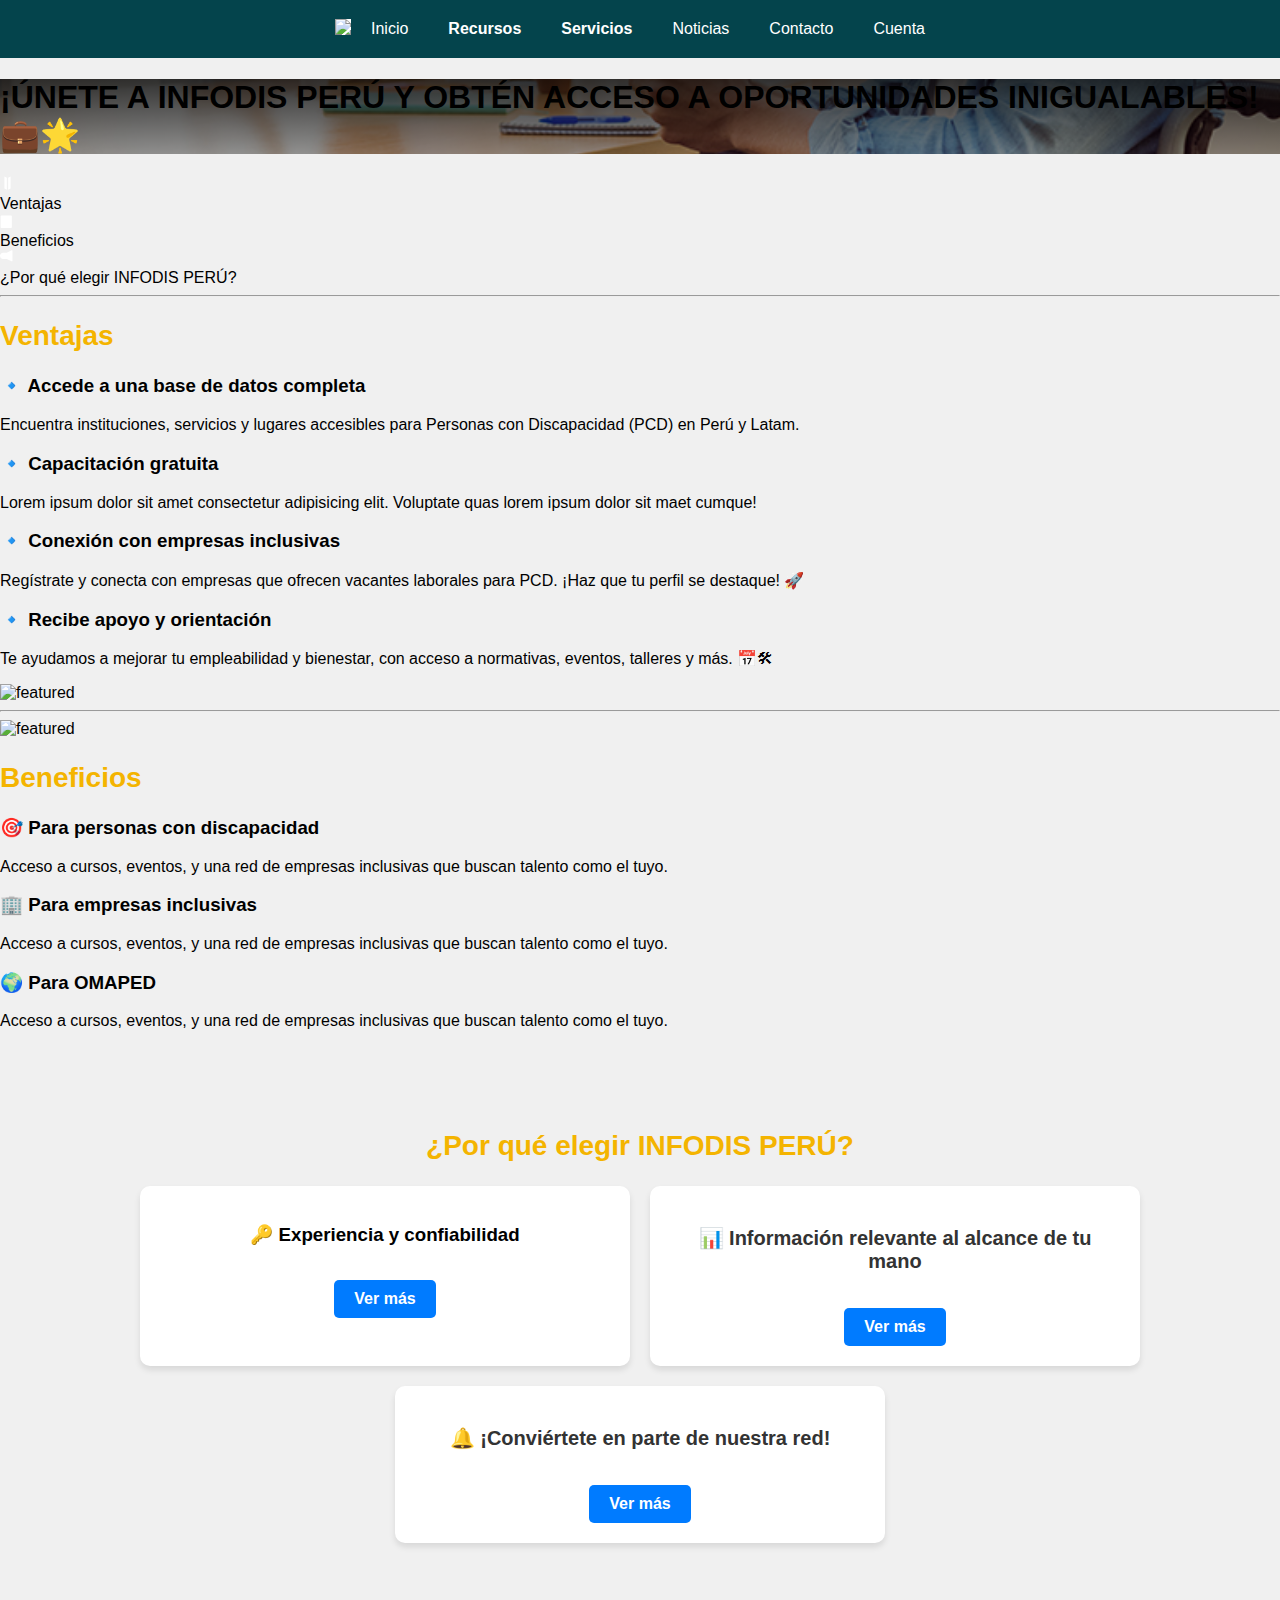
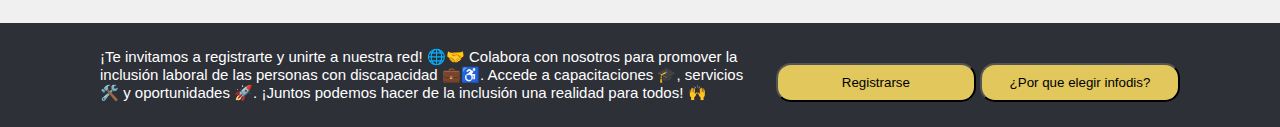
==== assets/convencer.html @ e920bf1b "agregando OMAPED e info de register" ====
<!DOCTYPE html>
<html lang="en">
<head>
  <meta charset="UTF-8">
  <meta name="viewport" content="width=device-width, initial-scale=1.0">
  <title>INFODIS</title>
  <link rel="stylesheet" href="../assets/css/infodis.css">
  <link rel="stylesheet" href="https://cdn.jsdelivr.net/npm/bootstrap@4.6.2/dist/css/bootstrap.min.css" integrity="sha384-xOolHFLEh07PJGoPkLv1IbcEPTNtaed2xpHsD9ESMhqIYd0nLMwNLD69Npy4HI+N" crossorigin="anonymous">
</head>
<body>
  <header class="navegador">
    <div class="nav-bar">
        <nav>
            <ul>
              <a href="../index.html"><img src="https://infodisperu.com/images/logo.png?dbb595780e34a8126e96a0bd58fa941d" class="logo-infodis"></a>
              <li>Inicio</li>
              <li>
                <a href="#">Recursos</a>
                <ul> 
                  <li><a href="#">Instituciones</a></li>
                  <li><a href="#">Blog</a></li>
                  <li><a href="#">Agenda</a></li>
                </ul>
              </li>
              <li>
                <a href="#">Servicios</a>
                <ul> 
                  <li><a href="#">Espacios adaptados</a></li>
                  <li><a href="#">Capacitaciones</a></li>
                  <li><a href="#">Denuncias y quejas</a></li>
                </ul>
              </li>
              <li>Noticias</li>
              <li>Contacto</li>
              <li>Cuenta</li>
            </ul>
        </nav>
      </div> 
  </header>
  <main>
    <section class="py-7 bg-white position-relative">
      <div class="page-header min-vh-50 m-3 border-radius-xl"  style="background-image: linear-gradient( rgb(0, 0, 0, 0.8), rgba(0, 0, 0, 0.418)), url('../assets/recursos/images.jpg'); background-repeat: no-repeat; background-size: cover; background-position: center;">
        <span class="mask bg-gradient-dark opacity-4"></span>
        <div class="container">
          <div class="row justify-content-center">
            <div class="col-lg-6 text-center mx-auto">
              <h1 class="text-white mt-4 mb-1">¡ÚNETE A INFODIS PERÚ Y OBTÉN ACCESO A OPORTUNIDADES INIGUALABLES! 💼🌟</h1>
            </div>
          </div>
        </div>
      </div>
      <div class="container">
        <div class="row mt-n7 blur border-radius-lg shadow-blur d-flex justify-content-center">
          <div class="col-lg-3 col-md-6 col-6 text-center">
            <div class="mt-5 mx-3">
              <div class="icon icon-shape bg-gradient-primary shadow text-center rounded-circle">
                <svg class="mt-3" width="15px" height="15px" viewBox="0 0 45 44" xmlns="http://www.w3.org/2000/svg">
                  <title>map-big</title>
                  <g fill="#FFFFFF" fill-rule="nonzero">
                    <polygon points="31.875 0.71625 24.375 4.46625 24.375 40.53375 31.875 36.78375"></polygon>
                    <polygon points="20.625 4.46625 13.125 0.71625 13.125 36.78375 20.625 40.53375"></polygon>
                  </g>
                </svg>
              </div>
              <a class="mt-3 mb-1">Ventajas</a>
            </div>
          </div>
      
          <div class="col-lg-3 col-md-6 col-6 text-center">
            <div class="mt-5 mx-3">
              <div class="icon icon-shape bg-gradient-primary shadow text-center rounded-circle">
                <svg class="mt-3" width="15px" height="15px" viewBox="0 0 40 44" xmlns="http://www.w3.org/2000/svg">
                  <title>document</title>
                  <g fill="#FFFFFF" fill-rule="nonzero">
                    <path d="M30.909,7.273H1.818C0.815,7.273,0,8.087,0,9.091v32.727c0,1.004,0.815,1.818,1.818,1.818H30.909c1.004,0,1.818-0.815,1.818-1.818V9.091C32.727,8.087,31.912,7.273,30.909,7.273z"></path>
                  </g>
                </svg>
              </div>
              <a class="mt-3 mb-1">Beneficios</a>
            </div>
          </div>
      
          <div class="col-lg-3 col-md-6 col-6 text-center">
            <div class="mt-5 mx-3">
              <div class="icon icon-shape bg-gradient-primary shadow text-center rounded-circle">
                <svg class="mt-3" width="15px" height="15px" viewBox="0 0 44 43" xmlns="http://www.w3.org/2000/svg">
                  <title>megaphone</title>
                  <g fill="#FFFFFF" fill-rule="nonzero">
                    <path d="M35.796,0.273c-0.54-0.334-1.214-0.364-1.782-0.081L19.734,7.333H9.167C4.104,7.333,0,11.437,0,16.5s4.104,9.167,9.167,9.167h10.567l14.279,7.15c0.57,0.284,1.247,0.252,1.788-0.085c0.541-0.334,0.869-0.927,0.865-1.565V1.833C36.667,1.197,36.337,0.607,35.796,0.273z"></path>
                  </g>
                </svg>
              </div>
              <a class="mt-3 mb-1">¿Por qué elegir INFODIS PERÚ?</a>     
          </div>
        </div>
      </div>
    </section>

    <section class="py-8">
      <div class="container">
          <!-- divider -->
          <hr class="my-8">
          <div class="row align-items-center py-lg-8">
              <!-- col -->
              <div class="col-lg-6 col-md-12 col-12 mb-5">
                  <!-- content -->
                  <div class="pe-lg-6 ps-lg-6">
                      <h2 class="display-4 mt-4 mb-3 fw-bold">Ventajas</h2>
                      <div class="mt-6">
                          <!-- icon with para -->
                          <div class="d-flex mb-4">
                              <div class="ms-3">
                                  <!-- content -->
                                  <h3 class="mb-2">🔹 Accede a una base de datos completa</h3>
                                  <p class="mb-0 fs-4">Encuentra instituciones, servicios y lugares accesibles para Personas con Discapacidad (PCD) en Perú y Latam.</p>
                              </div>
                          </div>
                          <!-- icon with para -->
                          <div class="d-flex mb-4">
                              
                              <!-- content -->
                              <div class="ms-3">
                                  <h3 class="mb-2">🔹 Capacitación gratuita</h3>
                                  <p class="mb-0 fs-4">Lorem ipsum dolor sit amet consectetur adipisicing elit. Voluptate quas lorem ipsum dolor sit maet cumque!</p>
                              </div>
                          </div>
                          <!-- icon with para -->
                          <div class="d-flex mb-4">
                              <!-- content -->
                              <div class="ms-3">
                                  <h3 class="mb-2">
                                    🔹 Conexión con empresas inclusivas</h3>
                                  <p class="mb-0 fs-4">Regístrate y conecta con empresas que ofrecen vacantes laborales para PCD. ¡Haz que tu perfil se destaque! 🚀</p>
                              </div>
                          </div>
                          <!-- icon with para -->
                          <div class="d-flex mb-4">
                            <!-- content -->
                            <div class="ms-3">
                                <h3 class="mb-2 ">🔹 Recibe apoyo y orientación</h3>
                                <p class="mb-0 fs-4">Te ayudamos a mejorar tu empleabilidad y bienestar, con acceso a normativas, eventos, talleres y más. 📅🛠</p>
                            </div>
                        </div>
                      </div>
                  </div>
              </div>
              <div class="col-lg-6 col-md-12 col-12">
                  <!-- image -->
                  <div class="mt-4 mt-lg-0 bg-gray-200 rounded-4">
                      <img src="https://encrypted-tbn0.gstatic.com/images?q=tbn:ANd9GcSq2LU5RamoDywlYCUd-XDrp0BaIg3-BVqPdRPAAArcVFNw7M6sR0nCkzwMntgQwo4rh0A&usqp=CAU" alt="featured" class="img-fluid w-100">
                  </div>
              </div>
          </div>
      </div>
    </section>
    <hr class="my-8">
    <section class="py-8">
      <div class="container">
          <div class="row align-items-center pb-lg-8">
              <div class="col-lg-6 col-md-12 col-12">
                  <!-- image -->
                  <div class="mb-4 mb-lg-0 bg-gray-200 rounded-4">
                      <img src="https://encrypted-tbn0.gstatic.com/images?q=tbn:ANd9GcTqk0cWrJIBxWoe0qzR9NXG0VuO2q5xh0ol_A&s" alt="featured" class="img-fluid w-100">
                  </div>
              </div>
              
              <div class="col-lg-6 col-md-12 col-12 mt-4 mt-lg-0">
                  <!-- content -->
                  <div class="ps-lg-7">
                      <h2 class="display-4 mt-4 mb-3 fw-bold">Beneficios</h2>
                      <div class="mt-5 row">
                          <!-- list -->
                          <div class="col">
                            <div class="ms-3 mb-5">
                              <!-- content -->
                              <h3 class="mb-2">🎯 Para personas con discapacidad</h3>
                              <p class="mb-0 fs-4">Acceso a cursos, eventos, y una red de empresas inclusivas que buscan talento como el tuyo.</p>
                            </div>

                            <div class="ms-3 mb-5">
                              <!-- content -->
                              <h3 class="mb-2">🏢 Para empresas inclusivas</h3>
                              <p class="mb-0 fs-4">Acceso a cursos, eventos, y una red de empresas inclusivas que buscan talento como el tuyo.</p>
                            </div>

                            <div class="ms-3 mb-5">
                              <!-- content -->
                              <h3 class="mb-2">🌍 Para OMAPED</h3>
                              <p class="mb-0 fs-4">Acceso a cursos, eventos, y una red de empresas inclusivas que buscan talento como el tuyo.</p>
                            </div>
                          </div>

                      </div>
                  </div>
              </div>
          </div>
    </section>

    <div class="container-clh">
      <h2>¿Por qué elegir INFODIS PERÚ?</h2>
      <div class="grid">
          <div class="card-1">
              <h3>🔑 Experiencia y confiabilidad</h3>
              <a href="#" class="btn">Ver más</a>
          </div>
          <div class="card">
              <h3>📊 Información relevante al alcance de tu mano</h3>
              <a href="#" class="btn">Ver más</a>
          </div>
          <div class="card">
              <h3>🔔 ¡Conviértete en parte de nuestra red!</h3>
              <a href="#" class="btn">Ver más</a>
          </div>
      </div>
    </div> 
  </main>
  
  <footer>
    <div class="invt-f">    
      <p class="txt-f">¡Te invitamos a registrarte y unirte a nuestra red! 🌐🤝 Colabora con nosotros para promover la inclusión laboral de las personas con discapacidad 💼♿️. Accede a capacitaciones 🎓, servicios 🛠️ y oportunidades 🚀. ¡Juntos podemos hacer de la inclusión una realidad para todos! 🙌</p>
      <div class="btn-footer">
        <a href=""><button class="btn-f">Registrarse</button></a>
        <a href="assets/convencer.html"><button class="btn-f">¿Por que elegir infodis?</button></a>
      </div>
  </div>
  </footer>

  <script src="https://cdn.jsdelivr.net/npm/jquery@3.5.1/dist/jquery.slim.min.js" integrity="sha384-DfXdz2htPH0lsSSs5nCTpuj/zy4C+OGpamoFVy38MVBnE+IbbVYUew+OrCXaRkfj" crossorigin="anonymous"></script>
  <script src="https://cdn.jsdelivr.net/npm/bootstrap@4.6.2/dist/js/bootstrap.bundle.min.js" integrity="sha384-Fy6S3B9q64WdZWQUiU+q4/2Lc9npb8tCaSX9FK7E8HnRr0Jz8D6OP9dO5Vg3Q9ct" crossorigin="anonymous"></script>
  <script src="../assets/js/omaped.js"></script>
</body>
</html>
---- assets/css/infodis.css ----
body {
    font-family: Arial, sans-serif;
    margin: 0;
    padding: 0;
    background-color: #f0f0f0;
  }
  
  /*navbar */
  header.navegador {
    background-color: #04444c;
    padding: 10px 0;
    position: sticky;
    top: 0;
    z-index: 100;
  }
  
  .logo-infodis{
    background-color: white;
    position: relative;
    height: 60px;
    width: auto;
  }
  
  .nav-bar nav ul {
    display: flex;
    justify-content: space-around;
    align-items: center;
    list-style-type: none;
    margin: 0;
    padding: 0;
  }
  
  .nav-bar nav ul li {
    position: relative;
    padding: 10px 20px;
    color: #fff;
  }
  
  .nav-bar nav ul li a {
    color: #fff;
    text-decoration: none;
    font-size: 16px;
  }
  
  .nav-bar nav ul li:hover {
    background-color: #03656a;
  }
  
  .nav-bar nav ul li > a {
    font-weight: bold;
  }
  
  /* Submenú */
  .nav-bar nav ul li ul {
    display: none;
    position: absolute;
    background-color: #03656a;
    list-style-type: none;
    padding: 0;
    margin-top: 5px;
    min-width: 150px;
  }
  
  .nav-bar nav ul li:hover > ul {
    display: block;
  }
  
  .nav-bar nav ul li ul li {
    padding: 10px;
  }
  
  .nav-bar nav ul li ul li a {
    color: #fff;
  }
  
  .nav-bar nav ul li ul li a:hover {
    background-color: #02504b;
  }
  
  /* Estilos del contenedor */
  .nav-bar {
    display: flex;
    justify-content: center;
    align-items: center;
  }
  
  nav ul {
    display: flex;
  }

/*contenido*/
/*¿como lo haremos?*/
h2 {
    color: #f4b400;
    font-size: 28px;
    font-weight: bold;
  }
  .container-clh {
    max-width: 1000px;
    margin: auto;
    margin-top: 100px;
    text-align: center;
  }
  .grid {
    display: flex;
    justify-content: center;
    gap: 20px;
    flex-wrap: wrap;
    margin-top: 20px;
  }
  .card {
    background-color: white;
    padding: 20px;
    border-radius: 10px;
    box-shadow: 0 4px 6px rgba(0, 0, 0, 0.1);
    width: 45%;
    min-width: 300px;
    text-align: center;
  }

  .card-1{
    padding: 10px 5px;
    background-image: url(https://blogs.evaluar.com/hubfs/confiabilidad%20en%20las%20contrataciones.jpeg);
    background-repeat: no-repeat;
    height:auto;
    width: 500px;
    background-color: white;
    padding: 20px;
    border-radius: 10px;
    box-shadow: 0 4px 6px rgba(0, 0, 0, 0.1);
    width: 45%;
    min-width: 300px;
    text-align: center;
  }
  .card h3 {
    font-size: 20px;
    font-weight: bold;
    color: #333;
  }
  .card p {
    font-size: 16px;
    color: #666;
  }
  .btn {
    display: inline-block;
    margin-top: 15px;
    padding: 10px 20px;
    background-color: #007bff;
    color: white;
    text-decoration: none;
    border-radius: 5px;
    font-size: 16px;
    font-weight: bold;
  }
  

/*footer*/
.invt-f {
  background-color: #2e3037;
  color: white;
  padding: 25px 100px;
  font-size: 15px;
  text-align: left;
  margin-top: 80px;
  display: flex;
  justify-content: space-between;
  align-items: center;
}

.txt-f {
  margin: 0;
  max-width: 60%;
}

.btn-footer {
  display: inline-block;
  gap: 10px;
  margin-top: auto;
}

.btn-footer button {
  width: 200px; 
}

.btn-footer button a {
  text-decoration: none;
  color: black;
}

.btn-f {
  background-color: #e1c75c;
  border-radius: 15px;
  padding: 10px;
  width: 100%;
  text-align: center;
}
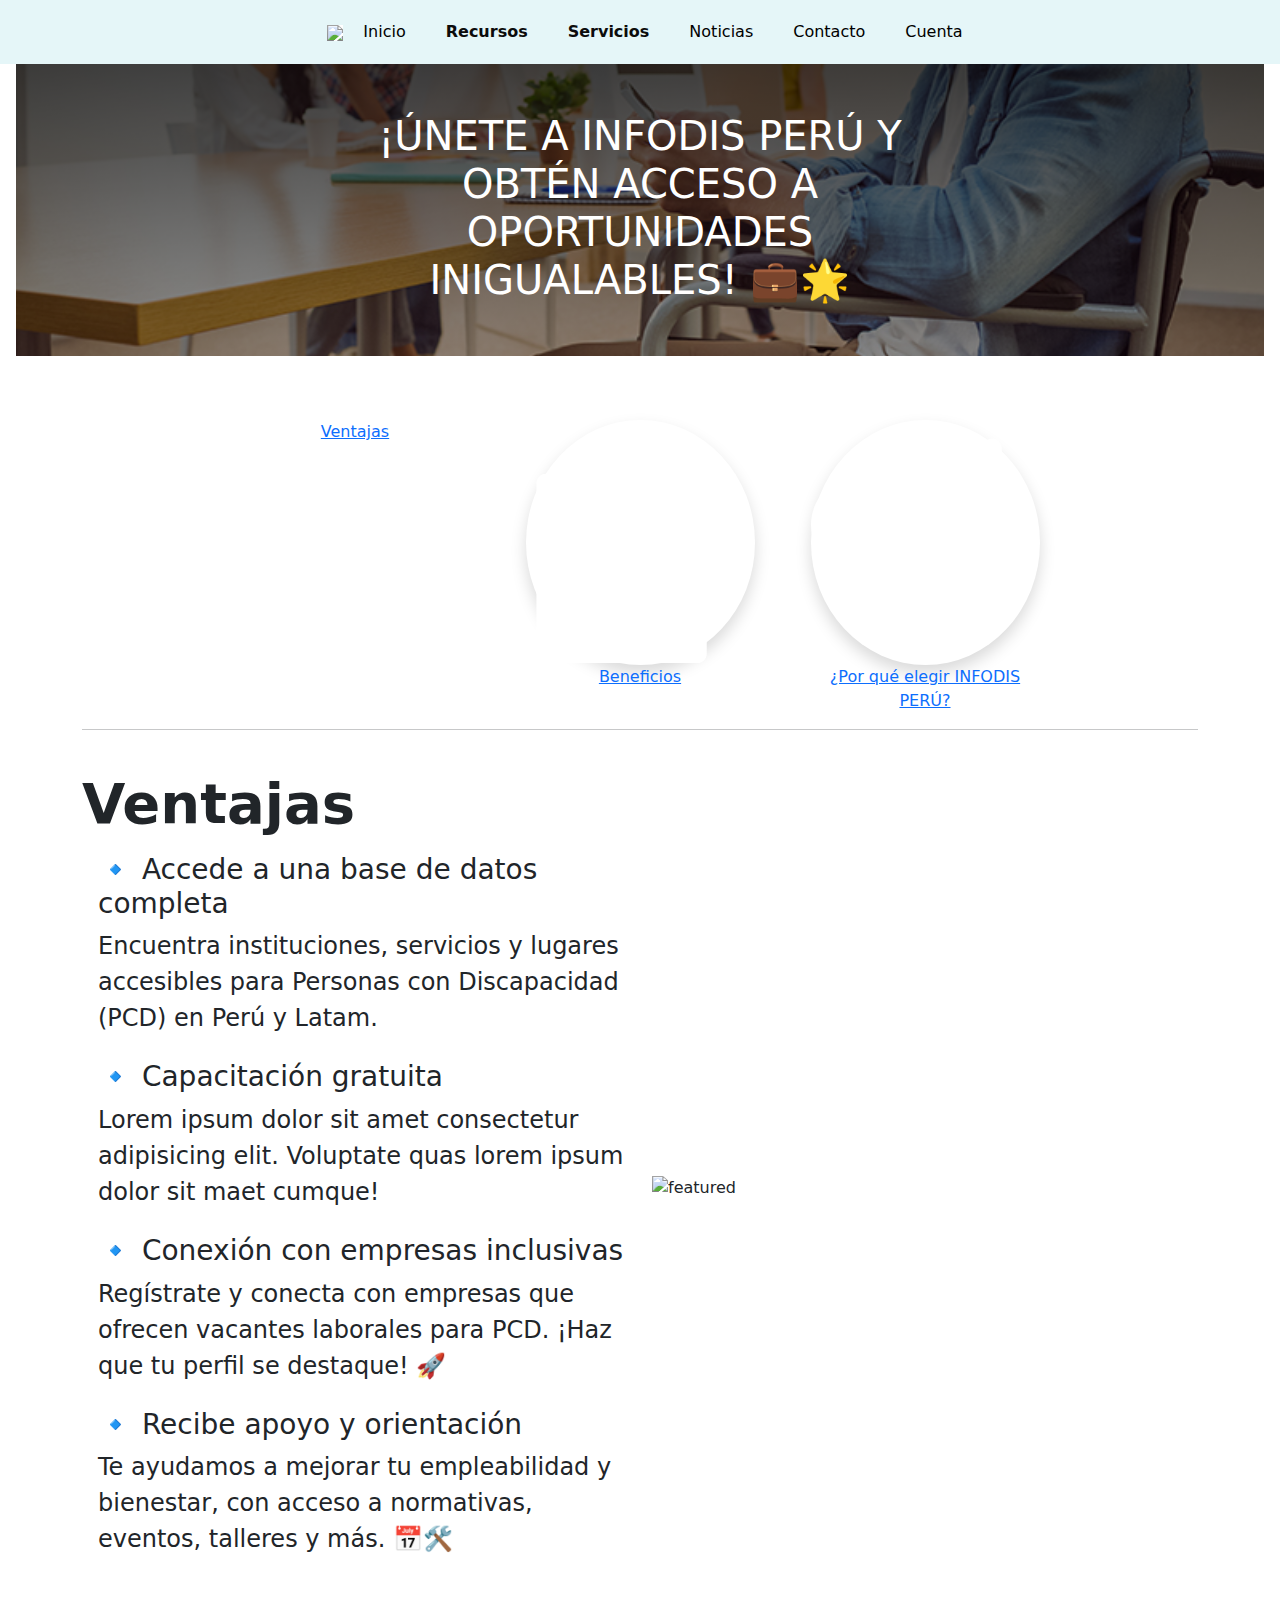
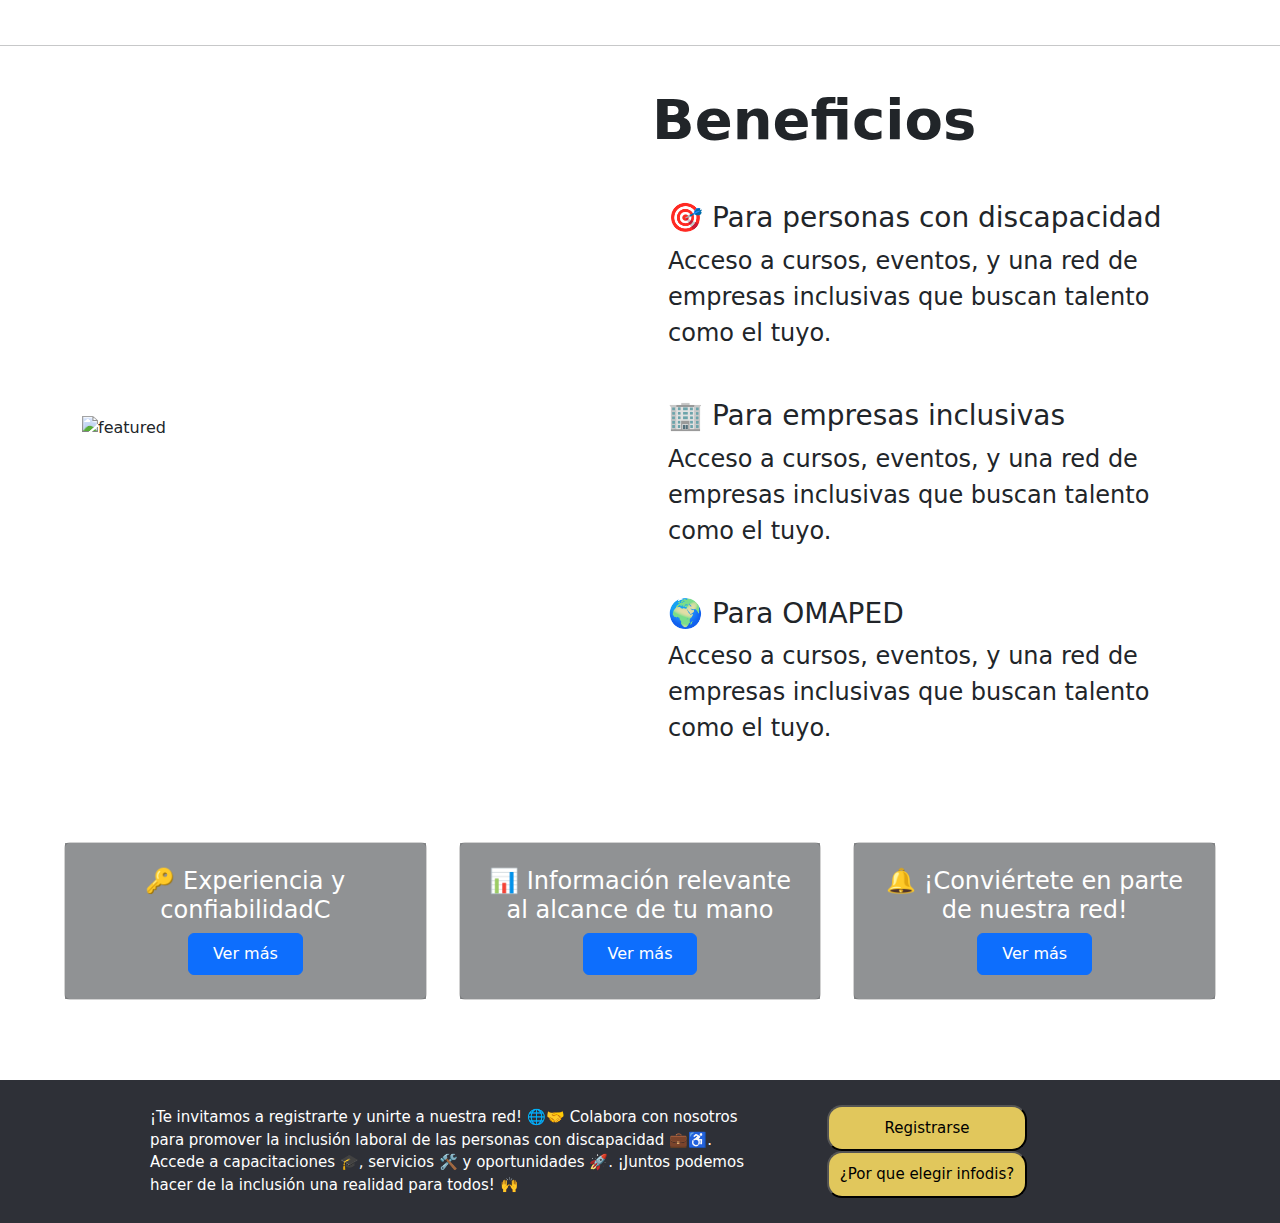
==== commit ba22168d: "agregando estilo" ====
--- a/assets/convencer.html
+++ b/assets/convencer.html
@@ -5,7 +5,8 @@
   <meta name="viewport" content="width=device-width, initial-scale=1.0">
   <title>INFODIS</title>
   <link rel="stylesheet" href="../assets/css/infodis.css">
-  <link rel="stylesheet" href="https://cdn.jsdelivr.net/npm/bootstrap@4.6.2/dist/css/bootstrap.min.css" integrity="sha384-xOolHFLEh07PJGoPkLv1IbcEPTNtaed2xpHsD9ESMhqIYd0nLMwNLD69Npy4HI+N" crossorigin="anonymous">
+  <link href="https://cdn.jsdelivr.net/npm/bootstrap@5.3.3/dist/css/bootstrap.min.css" rel="stylesheet" integrity="sha384-QWTKZyjpPEjISv5WaRU9OFeRpok6YctnYmDr5pNlyT2bRjXh0JMhjY6hW+ALEwIH" crossorigin="anonymous">
+
 </head>
 <body>
   <header class="navegador">
@@ -44,7 +45,7 @@
         <div class="container">
           <div class="row justify-content-center">
             <div class="col-lg-6 text-center mx-auto">
-              <h1 class="text-white mt-4 mb-1">¡ÚNETE A INFODIS PERÚ Y OBTÉN ACCESO A OPORTUNIDADES INIGUALABLES! 💼🌟</h1>
+              <h1 class="text-white mt-5 pt-5 pb-5 mb-1">¡ÚNETE A INFODIS PERÚ Y OBTÉN ACCESO A OPORTUNIDADES INIGUALABLES! 💼🌟</h1>
             </div>
           </div>
         </div>
@@ -54,13 +55,7 @@
           <div class="col-lg-3 col-md-6 col-6 text-center">
             <div class="mt-5 mx-3">
               <div class="icon icon-shape bg-gradient-primary shadow text-center rounded-circle">
-                <svg class="mt-3" width="15px" height="15px" viewBox="0 0 45 44" xmlns="http://www.w3.org/2000/svg">
-                  <title>map-big</title>
-                  <g fill="#FFFFFF" fill-rule="nonzero">
-                    <polygon points="31.875 0.71625 24.375 4.46625 24.375 40.53375 31.875 36.78375"></polygon>
-                    <polygon points="20.625 4.46625 13.125 0.71625 13.125 36.78375 20.625 40.53375"></polygon>
-                  </g>
-                </svg>
+                <i class="fa-solid fa-wheelchair text-white" style="font-size: 24px;"></i>
               </div>
               <a class="mt-3 mb-1">Ventajas</a>
             </div>
@@ -196,26 +191,57 @@
           </div>
     </section>
 
-    <div class="container-clh">
-      <h2>¿Por qué elegir INFODIS PERÚ?</h2>
-      <div class="grid">
-          <div class="card-1">
-              <h3>🔑 Experiencia y confiabilidad</h3>
-              <a href="#" class="btn">Ver más</a>
-          </div>
-          <div class="card">
-              <h3>📊 Información relevante al alcance de tu mano</h3>
-              <a href="#" class="btn">Ver más</a>
-          </div>
-          <div class="card">
-              <h3>🔔 ¡Conviértete en parte de nuestra red!</h3>
-              <a href="#" class="btn">Ver más</a>
-          </div>
-      </div>
-    </div> 
+    <div class="row mb-5 mb-md-0 m-5 justify-content-center">
+      <div class="col-sm-6 col-lg-4 mb-4 mb-lg-0 px-3">
+        <!-- Card -->
+        <div class="card h-100 text-white position-relative d-flex w-100" style="background-image: url('https://www.amitai.com/es/wp-content/uploads/2020/03/Importancia-de-las-pruebas-de-confiabilidad-para-el-ingreso-de-personal.jpg'); background-size: cover; background-position: center;">
+          <div class="card-body d-flex flex-column align-items-center text-center bg-dark bg-opacity-50 p-4">
+            <h4 class="card-title">🔑 Experiencia y confiabilidadC</h4>
+            <button class="btn btn-primary mt-auto px-4 py-2" onclick="mostrarInfo('card1')">Ver más</button>
+          </div>
+        </div>
+        <!-- End Card -->
+      </div>
+      <!-- End Col -->
+
+      <div class="col-sm-6 col-lg-4 mb-4 mb-lg-0 px-3">
+        <!-- Card -->
+        <div class="card h-100 text-white position-relative d-flex w-100" style="background-image: url('https://encrypted-tbn0.gstatic.com/images?q=tbn:ANd9GcQ9P8rBwgZxgvrRd0_l9j9wcVm3qs6Va4YcvQ&s'); background-size: cover; background-position: center;">
+          <div class="card-body d-flex flex-column align-items-center text-center bg-dark bg-opacity-50 p-4">
+            <h4 class="card-title">📊 Información relevante al alcance de tu mano</h4>
+            <button class="btn btn-primary mt-auto px-4 py-2" onclick="mostrarInfo('card2')">Ver más</button>
+          </div>
+        </div>
+        <!-- End Card -->
+      </div>
+      <!-- End Col -->
+
+      <div class="col-sm-6 col-lg-4 px-3">
+        <!-- Card -->
+        <div class="card h-100 text-white position-relative d-flex w-100" style="background-image: url('https://legacy.rdstation.com/blog/wp-content/uploads/sites/2/2022/04/modelo-canvas-que-es-y-como-utilizarlo-rd-station-blog-min.jpg'); background-size: cover; background-position: center;">
+          <div class="card-body d-flex flex-column align-items-center text-center bg-dark bg-opacity-50 p-4">
+            <h4 class="card-title">🔔 ¡Conviértete en parte de nuestra red!</h4>
+            <button class="btn btn-primary mt-auto px-4 py-2">Ver más</button>
+          </div>
+        </div>
+        <!-- End Card -->
+      </div>
+      <!-- End Col -->
+    </div>
+  </div>
+
+  <!-- Modal for 'Ver más' info -->
+  <div id="infoModal" class="info-modal" style="display: none;">
+    <div class="modal-content">
+      <span class="close-btn" ">×</span>
+      <div id="infoContent"></div>
+      <button class="btn btn-primary"">Volver</button>
+    </div>
+  </div>
+
   </main>
   
-  <footer>
+  <footer >
     <div class="invt-f">    
       <p class="txt-f">¡Te invitamos a registrarte y unirte a nuestra red! 🌐🤝 Colabora con nosotros para promover la inclusión laboral de las personas con discapacidad 💼♿️. Accede a capacitaciones 🎓, servicios 🛠️ y oportunidades 🚀. ¡Juntos podemos hacer de la inclusión una realidad para todos! 🙌</p>
       <div class="btn-footer">
--- a/assets/css/infodis.css
+++ b/assets/css/infodis.css
@@ -1,160 +1,283 @@
 body {
-    font-family: Arial, sans-serif;
-    margin: 0;
-    padding: 0;
-    background-color: #f0f0f0;
-  }
-  
-  /*navbar */
-  header.navegador {
-    background-color: #04444c;
-    padding: 10px 0;
-    position: sticky;
-    top: 0;
-    z-index: 100;
-  }
-  
-  .logo-infodis{
-    background-color: white;
-    position: relative;
-    height: 60px;
-    width: auto;
-  }
-  
-  .nav-bar nav ul {
-    display: flex;
-    justify-content: space-around;
-    align-items: center;
-    list-style-type: none;
-    margin: 0;
-    padding: 0;
-  }
-  
-  .nav-bar nav ul li {
-    position: relative;
-    padding: 10px 20px;
-    color: #fff;
-  }
-  
-  .nav-bar nav ul li a {
-    color: #fff;
-    text-decoration: none;
-    font-size: 16px;
-  }
-  
-  .nav-bar nav ul li:hover {
-    background-color: #03656a;
-  }
-  
-  .nav-bar nav ul li > a {
-    font-weight: bold;
-  }
-  
-  /* Submenú */
-  .nav-bar nav ul li ul {
-    display: none;
-    position: absolute;
-    background-color: #03656a;
-    list-style-type: none;
-    padding: 0;
-    margin-top: 5px;
-    min-width: 150px;
-  }
-  
-  .nav-bar nav ul li:hover > ul {
-    display: block;
-  }
-  
-  .nav-bar nav ul li ul li {
-    padding: 10px;
-  }
-  
-  .nav-bar nav ul li ul li a {
-    color: #fff;
-  }
-  
-  .nav-bar nav ul li ul li a:hover {
-    background-color: #02504b;
-  }
-  
-  /* Estilos del contenedor */
-  .nav-bar {
-    display: flex;
-    justify-content: center;
-    align-items: center;
-  }
-  
-  nav ul {
-    display: flex;
-  }
+  font-family: Arial, sans-serif;
+  margin: 0;
+  padding: 0;
+  background-color: #f0f0f0;
+}
+
+/*navbar */
+header.navegador {
+  background-color: #e5f6f8;
+  padding: 10px 0;
+  position: fixed; /* Fijado en la parte superior */
+  top: 0;
+  width: 100%;
+  z-index: 100;
+  transition: box-shadow 0.3s ease-in-out, background-color 0.3s ease-in-out;
+}
+
+/* Sombra cuando el usuario baja */
+header.navegador.scrolled {
+  box-shadow: 0px 4px 10px rgba(0, 0, 0, 0.2);
+  background-color: #d1eef2; /* Un poco más oscuro para dar efecto de profundidad */
+}
+
+.logo-infodis{
+  background-color: white;
+  position: relative;
+  height: 60px;
+  width: auto;
+  margin-left: 30px;
+}
+
+.nav-bar nav ul {
+  display: flex;
+  justify-content: space-around;
+  align-items: center;
+  list-style-type: none;
+  margin: 0;
+  padding: 0;
+}
+
+.nav-bar nav ul li {
+  position: relative;
+  padding: 10px 20px;
+  color: #000000;
+}
+
+.nav-bar nav ul li a {
+  color: #0c0c0c;
+  text-decoration: none;
+  font-size: 16px;
+}
+
+.nav-bar nav ul li:hover {
+  background-color: #52878a6c;
+
+}
+
+.nav-bar nav ul li > a {
+  font-weight: bold;
+}
+
+/* Submenú */
+.nav-bar nav ul li ul {
+  display: none;
+  position: absolute;
+  background-color: #135f52;
+  list-style-type: none;
+  padding: 0;
+  margin-top: 5px;
+  min-width: 150px;
+}
+
+.nav-bar nav ul li:hover > ul {
+  display: block;
+  border-radius: 10px;
+}
+
+.nav-bar nav ul li ul li {
+  padding: 10px;
+}
+
+.nav-bar nav ul li ul li a {
+  color: #000000;
+}
+
+.nav-bar nav ul li ul li a:hover {
+  background-color: #135f5265;
+}
+
+/* Estilos del contenedor */
+.nav-bar {
+  display: flex;
+  justify-content: center;
+  align-items: center;
+}
+
+nav ul {
+  display: flex;
+}
 
 /*contenido*/
-/*¿como lo haremos?*/
-h2 {
-    color: #f4b400;
-    font-size: 28px;
-    font-weight: bold;
-  }
-  .container-clh {
-    max-width: 1000px;
-    margin: auto;
-    margin-top: 100px;
-    text-align: center;
-  }
-  .grid {
-    display: flex;
-    justify-content: center;
-    gap: 20px;
-    flex-wrap: wrap;
-    margin-top: 20px;
-  }
-  .card {
-    background-color: white;
-    padding: 20px;
-    border-radius: 10px;
-    box-shadow: 0 4px 6px rgba(0, 0, 0, 0.1);
-    width: 45%;
-    min-width: 300px;
-    text-align: center;
-  }
-
-  .card-1{
-    padding: 10px 5px;
-    background-image: url(https://blogs.evaluar.com/hubfs/confiabilidad%20en%20las%20contrataciones.jpeg);
-    background-repeat: no-repeat;
-    height:auto;
-    width: 500px;
-    background-color: white;
-    padding: 20px;
-    border-radius: 10px;
-    box-shadow: 0 4px 6px rgba(0, 0, 0, 0.1);
-    width: 45%;
-    min-width: 300px;
-    text-align: center;
-  }
-  .card h3 {
-    font-size: 20px;
-    font-weight: bold;
-    color: #333;
-  }
-  .card p {
-    font-size: 16px;
-    color: #666;
-  }
-  .btn {
-    display: inline-block;
-    margin-top: 15px;
-    padding: 10px 20px;
-    background-color: #007bff;
-    color: white;
-    text-decoration: none;
-    border-radius: 5px;
-    font-size: 16px;
-    font-weight: bold;
-  }
-  
+.text-container {
+  padding-top: 150px; /* Ajusta según sea necesario */
+}
+
+.device-browser-img {
+  max-width: 90%;
+  margin: 0 100px;
+  width: 450px;
+}
+
+
+/*escrito*/
+.typing {
+  font-size: 130px;
+  font-weight: bold;
+  border-right: 2px solid white;
+  white-space: nowrap;
+  overflow: hidden;
+  width: 0;
+  animation: typing 2s steps(5, end) forwards, blink 0.8s infinite;
+}
+@keyframes typing {
+  from { width: 0; }
+  to { width: 5ch; }
+}
+@keyframes blink {
+  50% { border-color: transparent; }
+}
+
+/*imagen*/
+svg {
+  width: 100%;
+  height: 100%;
+}
+image {
+  width: 100%;
+  height: 100%;
+}
+
+/*cards*/
+.carousel-container {
+  position: relative;
+  width: 80%;
+  margin: auto;
+  text-align: center;
+}
+
+.carousel-slide {
+  display: flex;
+  justify-content: center;
+  align-items: center;
+  width: 100%;
+}
+
+/* Ajustamos el tamaño de las imágenes para que tengan el mismo tamaño */
+.carousel-img {
+  width: 450px; /* Haz que las imágenes llenen todo el ancho */
+  height: 150px; /* Ajusta la altura según lo necesites */
+  object-fit: cover; /* Mantiene la relación de aspecto sin distorsionar la imagen */
+  display: none; /* Ocultamos las imágenes inicialmente */
+}
+
+/* Movemos los puntos más abajo */
+.carousel-dots {
+  position: absolute;
+  bottom: 20px; /* Aumentamos la distancia desde el fondo */
+  width: 100%;
+  text-align: center;
+}
+
+
+.carousel-buttons {
+  position: absolute;
+  top: 50%;
+  width: 100%;
+  display: flex;
+  justify-content: space-between;
+  z-index: 100;
+}
+
+.prev-button, .next-button {
+  background-color: rgba(0, 0, 0, 0.5);
+  color: white;
+  border: none;
+  padding: 15px;
+  cursor: pointer;
+}
+
+.prev-button:hover, .next-button:hover {
+  background-color: rgba(0, 0, 0, 0.8);
+}
+
+.carousel-dots {
+  position: absolute;
+  bottom: 10px;
+  width: 100%;
+  text-align: center;
+}
+
+.dot {
+  height: 15px;
+  width: 15px;
+  margin: 0 5px;
+  background-color: gray;
+  border-radius: 50%;
+  display: inline-block;
+  transition: background-color 0.3s;
+}
+
+.active {
+  background-color: #717171;
+}
+/* Estilo del contenedor del carrusel */
+.carousel-container {
+  position: relative;
+  width: 80%;
+  margin: auto;
+  text-align: center;
+  padding-top: 20px; /* Añadimos espacio arriba */
+}
+
+/* Contenedor de las imágenes del carrusel */
+.carousel-slide {
+  display: flex;
+  justify-content: center;
+  align-items: center;
+  width: 100%;
+  height: 200px; /* Fijamos la altura para todas las imágenes */
+}
+
+/* Estilo para las imágenes del carrusel */
+.carousel-img {
+  width: 450px;  /* Fijamos un ancho consistente */
+  height: 100%;  /* La altura se ajusta al contenedor */
+  object-fit: contain; /* Asegura que la imagen se ajuste sin cortarse */
+  display: none; /* Ocultamos las imágenes inicialmente */
+}
+
+/* Estilo para los botones del carrusel */
+.carousel-buttons {
+  position: absolute;
+  top: 50%;
+  width: 100%;
+  display: flex;
+  justify-content: space-between;
+  z-index: 100;
+}
+
+/* Estilo de los puntos del carrusel */
+.carousel-dots {
+  position: absolute;
+  bottom: 10px;
+  width: 100%;
+  text-align: center;
+}
+
+/* Estilo de cada punto */
+.dot {
+  height: 15px;
+  width: 15px;
+  margin: 0 5px;
+  background-color: gray;
+  border-radius: 50%;
+  display: inline-block;
+  transition: background-color 0.3s;
+}
+
+/* Estilo cuando el punto está activo */
+.active {
+  background-color: #717171;
+}
 
 /*footer*/
+footer{
+  padding-left: 50px;
+  background-color:#2e3037 ;
+}
+
 .invt-f {
   background-color: #2e3037;
   color: white;
@@ -162,6 +285,7 @@
   font-size: 15px;
   text-align: left;
   margin-top: 80px;
+  margin-right: 10px;
   display: flex;
   justify-content: space-between;
   align-items: center;
@@ -176,6 +300,7 @@
   display: inline-block;
   gap: 10px;
   margin-top: auto;
+  margin-left: 65px;
 }
 
 .btn-footer button {
@@ -194,4 +319,3 @@
   width: 100%;
   text-align: center;
 }
-
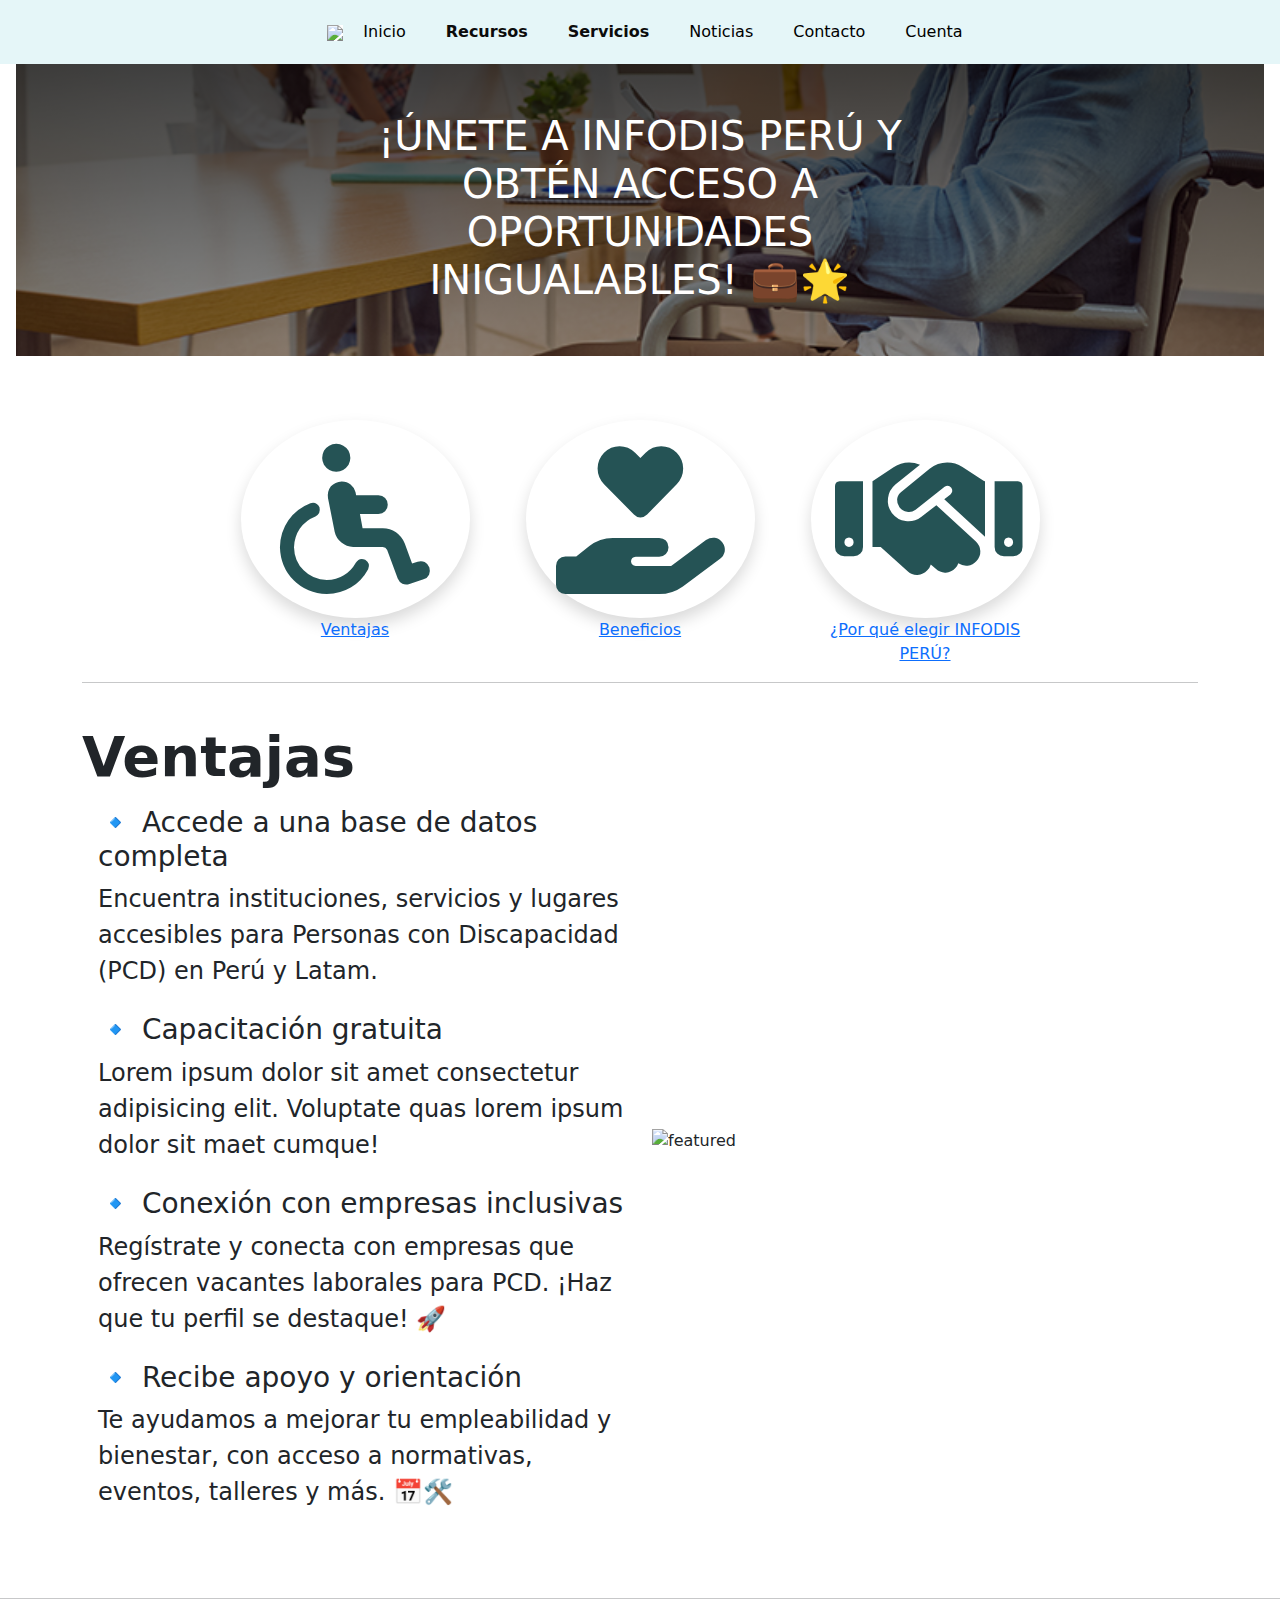
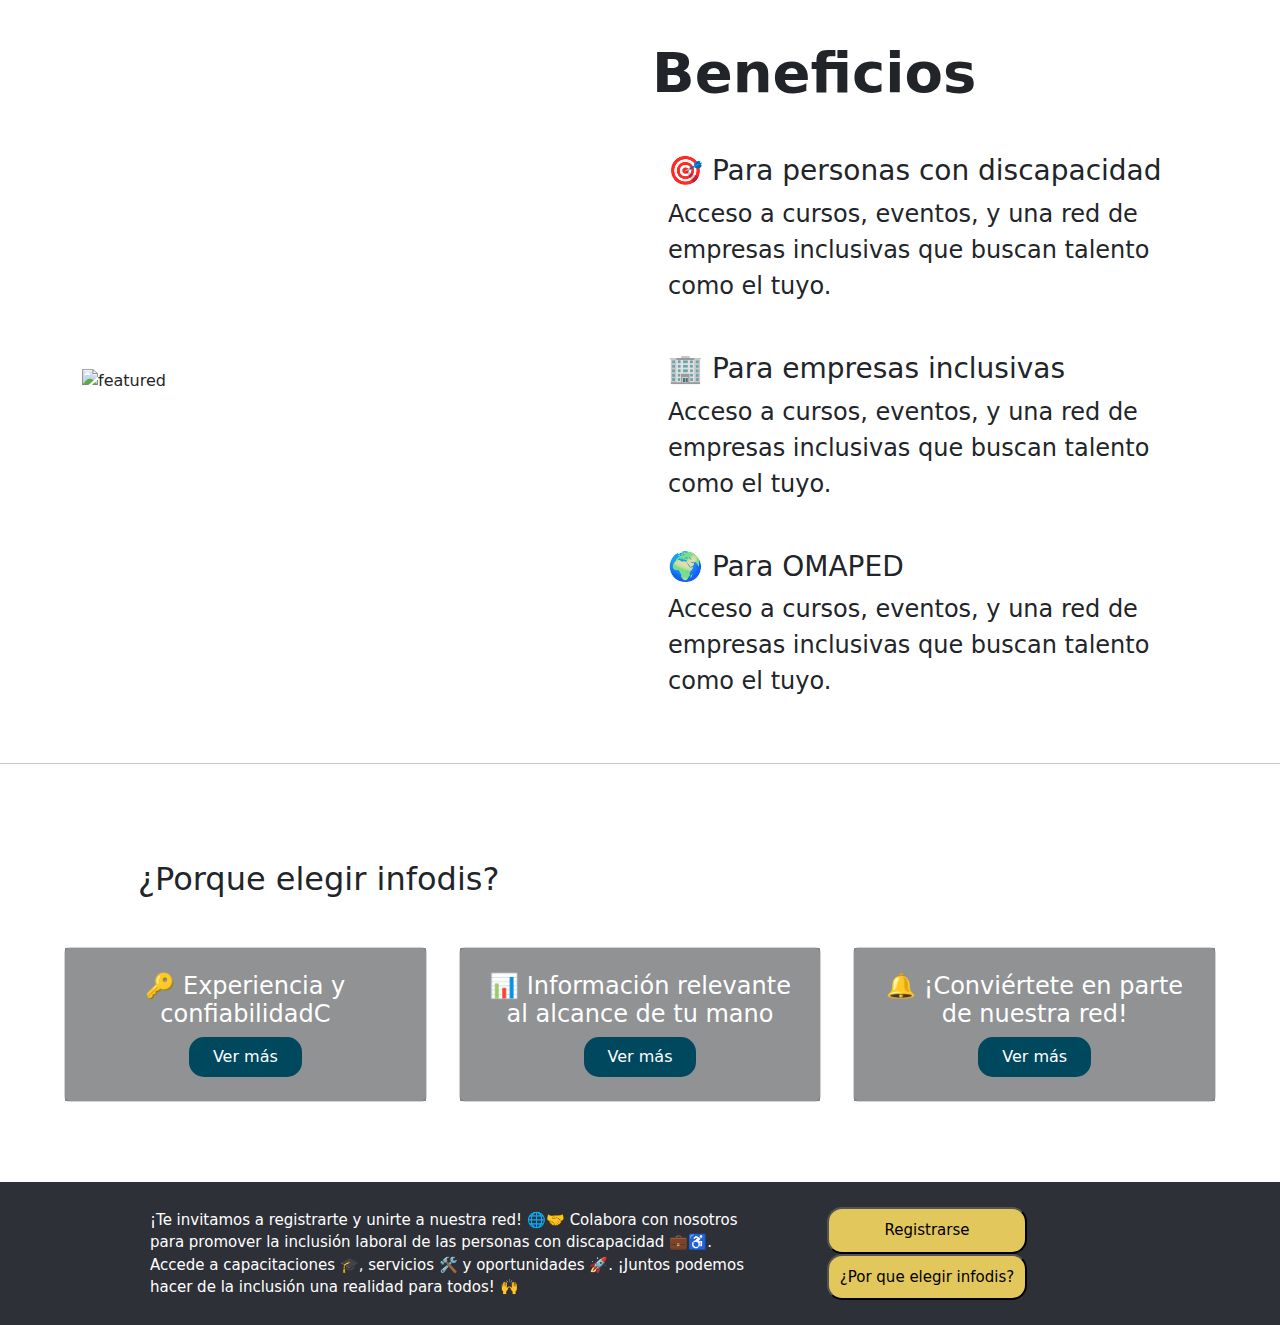
==== commit 6fba9958: "razones infodis" ====
--- a/assets/convencer.html
+++ b/assets/convencer.html
@@ -6,7 +6,7 @@
   <title>INFODIS</title>
   <link rel="stylesheet" href="../assets/css/infodis.css">
   <link href="https://cdn.jsdelivr.net/npm/bootstrap@5.3.3/dist/css/bootstrap.min.css" rel="stylesheet" integrity="sha384-QWTKZyjpPEjISv5WaRU9OFeRpok6YctnYmDr5pNlyT2bRjXh0JMhjY6hW+ALEwIH" crossorigin="anonymous">
-
+  <link rel="stylesheet" href="https://cdnjs.cloudflare.com/ajax/libs/font-awesome/6.7.2/css/all.min.css" integrity="sha512-Evv84Mr4kqVGRNSgIGL/F/aIDqQb7xQ2vcrdIwxfjThSH8CSR7PBEakCr51Ck+w+/U6swU2Im1vVX0SVk9ABhg==" crossorigin="anonymous" referrerpolicy="no-referrer" />
 </head>
 <body>
   <header class="navegador">
@@ -55,37 +55,27 @@
           <div class="col-lg-3 col-md-6 col-6 text-center">
             <div class="mt-5 mx-3">
               <div class="icon icon-shape bg-gradient-primary shadow text-center rounded-circle">
-                <i class="fa-solid fa-wheelchair text-white" style="font-size: 24px;"></i>
-              </div>
-              <a class="mt-3 mb-1">Ventajas</a>
+                <i class="fa-solid fa-wheelchair p-4" style="font-size: 150px; color: #255355;"></i>
+              </div>
+              <a class="mt-3 mb-1" href="#ventajas">Ventajas</a>
             </div>
           </div>
       
           <div class="col-lg-3 col-md-6 col-6 text-center">
             <div class="mt-5 mx-3">
               <div class="icon icon-shape bg-gradient-primary shadow text-center rounded-circle">
-                <svg class="mt-3" width="15px" height="15px" viewBox="0 0 40 44" xmlns="http://www.w3.org/2000/svg">
-                  <title>document</title>
-                  <g fill="#FFFFFF" fill-rule="nonzero">
-                    <path d="M30.909,7.273H1.818C0.815,7.273,0,8.087,0,9.091v32.727c0,1.004,0.815,1.818,1.818,1.818H30.909c1.004,0,1.818-0.815,1.818-1.818V9.091C32.727,8.087,31.912,7.273,30.909,7.273z"></path>
-                  </g>
-                </svg>
-              </div>
-              <a class="mt-3 mb-1">Beneficios</a>
+                <i class="fa-solid fa-hand-holding-heart p-4" style="font-size: 150px; color: #255355;"></i>
+              </div>
+              <a class="mt-3 mb-1" href="#beneficies">Beneficios</a>
             </div>
           </div>
       
           <div class="col-lg-3 col-md-6 col-6 text-center">
             <div class="mt-5 mx-3">
               <div class="icon icon-shape bg-gradient-primary shadow text-center rounded-circle">
-                <svg class="mt-3" width="15px" height="15px" viewBox="0 0 44 43" xmlns="http://www.w3.org/2000/svg">
-                  <title>megaphone</title>
-                  <g fill="#FFFFFF" fill-rule="nonzero">
-                    <path d="M35.796,0.273c-0.54-0.334-1.214-0.364-1.782-0.081L19.734,7.333H9.167C4.104,7.333,0,11.437,0,16.5s4.104,9.167,9.167,9.167h10.567l14.279,7.15c0.57,0.284,1.247,0.252,1.788-0.085c0.541-0.334,0.869-0.927,0.865-1.565V1.833C36.667,1.197,36.337,0.607,35.796,0.273z"></path>
-                  </g>
-                </svg>
-              </div>
-              <a class="mt-3 mb-1">¿Por qué elegir INFODIS PERÚ?</a>     
+                <i class="fa-solid fa-handshake p-4" style="font-size: 150px; color: #255355;"></i>
+              </div>
+              <a class="mt-3 mb-1" href="#razon">¿Por qué elegir INFODIS PERÚ?</a>     
           </div>
         </div>
       </div>
@@ -95,12 +85,12 @@
       <div class="container">
           <!-- divider -->
           <hr class="my-8">
-          <div class="row align-items-center py-lg-8">
+          <div class="row align-items-center py-lg-8" id="ventajas">
               <!-- col -->
               <div class="col-lg-6 col-md-12 col-12 mb-5">
                   <!-- content -->
-                  <div class="pe-lg-6 ps-lg-6">
-                      <h2 class="display-4 mt-4 mb-3 fw-bold">Ventajas</h2>
+                  <div class="pe-lg-6 ps-lg-6" >
+                      <h2 class="display-4 mt-4 mb-3 fw-bold" >Ventajas</h2>
                       <div class="mt-6">
                           <!-- icon with para -->
                           <div class="d-flex mb-4">
@@ -159,7 +149,7 @@
                   </div>
               </div>
               
-              <div class="col-lg-6 col-md-12 col-12 mt-4 mt-lg-0">
+              <div class="col-lg-6 col-md-12 col-12 mt-4 mt-lg-0" id="beneficies">
                   <!-- content -->
                   <div class="ps-lg-7">
                       <h2 class="display-4 mt-4 mb-3 fw-bold">Beneficios</h2>
@@ -190,14 +180,15 @@
               </div>
           </div>
     </section>
-
+    <hr class="my-8">
     <div class="row mb-5 mb-md-0 m-5 justify-content-center">
-      <div class="col-sm-6 col-lg-4 mb-4 mb-lg-0 px-3">
+      <h2 id="razon" style="padding-left: 90px;" class="m-5">¿Porque elegir infodis?</h2>
+      <div class="col-sm-6 col-lg-4 mb-4 mb-lg-0 px-3" >
         <!-- Card -->
         <div class="card h-100 text-white position-relative d-flex w-100" style="background-image: url('https://www.amitai.com/es/wp-content/uploads/2020/03/Importancia-de-las-pruebas-de-confiabilidad-para-el-ingreso-de-personal.jpg'); background-size: cover; background-position: center;">
           <div class="card-body d-flex flex-column align-items-center text-center bg-dark bg-opacity-50 p-4">
             <h4 class="card-title">🔑 Experiencia y confiabilidadC</h4>
-            <button class="btn btn-primary mt-auto px-4 py-2" onclick="mostrarInfo('card1')">Ver más</button>
+            <button class="btn btn-primary mt-auto px-4 py-2" style="background-color: #00485E;border: #00485E; border-radius: 15px;"onclick="mostrarInfo('card1')">Ver más</button>
           </div>
         </div>
         <!-- End Card -->
@@ -209,7 +200,7 @@
         <div class="card h-100 text-white position-relative d-flex w-100" style="background-image: url('https://encrypted-tbn0.gstatic.com/images?q=tbn:ANd9GcQ9P8rBwgZxgvrRd0_l9j9wcVm3qs6Va4YcvQ&s'); background-size: cover; background-position: center;">
           <div class="card-body d-flex flex-column align-items-center text-center bg-dark bg-opacity-50 p-4">
             <h4 class="card-title">📊 Información relevante al alcance de tu mano</h4>
-            <button class="btn btn-primary mt-auto px-4 py-2" onclick="mostrarInfo('card2')">Ver más</button>
+            <button class="btn btn-primary mt-auto px-4 py-2" style="background-color: #00485E;border: #00485E; border-radius: 15px;" onclick="mostrarInfo('card2')">Ver más</button>
           </div>
         </div>
         <!-- End Card -->
@@ -221,7 +212,7 @@
         <div class="card h-100 text-white position-relative d-flex w-100" style="background-image: url('https://legacy.rdstation.com/blog/wp-content/uploads/sites/2/2022/04/modelo-canvas-que-es-y-como-utilizarlo-rd-station-blog-min.jpg'); background-size: cover; background-position: center;">
           <div class="card-body d-flex flex-column align-items-center text-center bg-dark bg-opacity-50 p-4">
             <h4 class="card-title">🔔 ¡Conviértete en parte de nuestra red!</h4>
-            <button class="btn btn-primary mt-auto px-4 py-2">Ver más</button>
+            <button class="btn btn-primary mt-auto px-4 py-2" style="background-color: #00485E;border: #00485E; border-radius: 15px;">Ver más</button>
           </div>
         </div>
         <!-- End Card -->
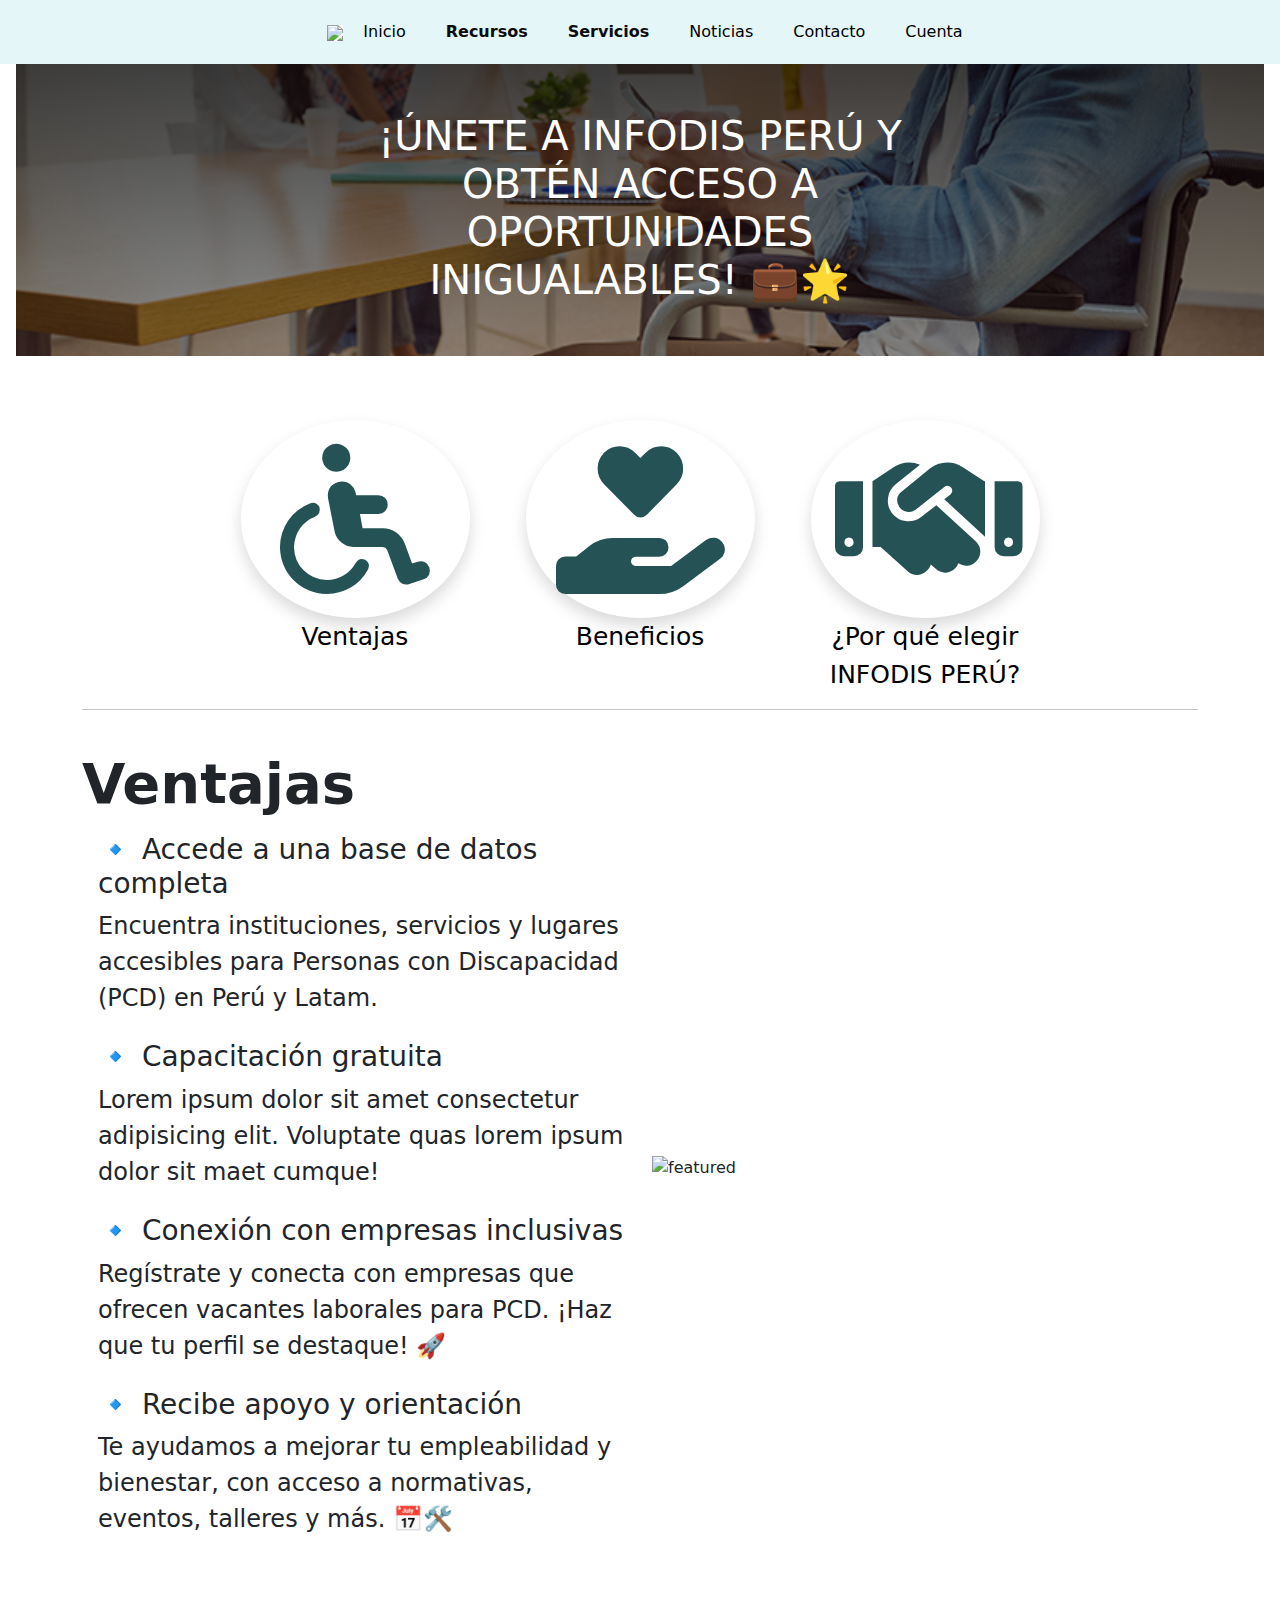
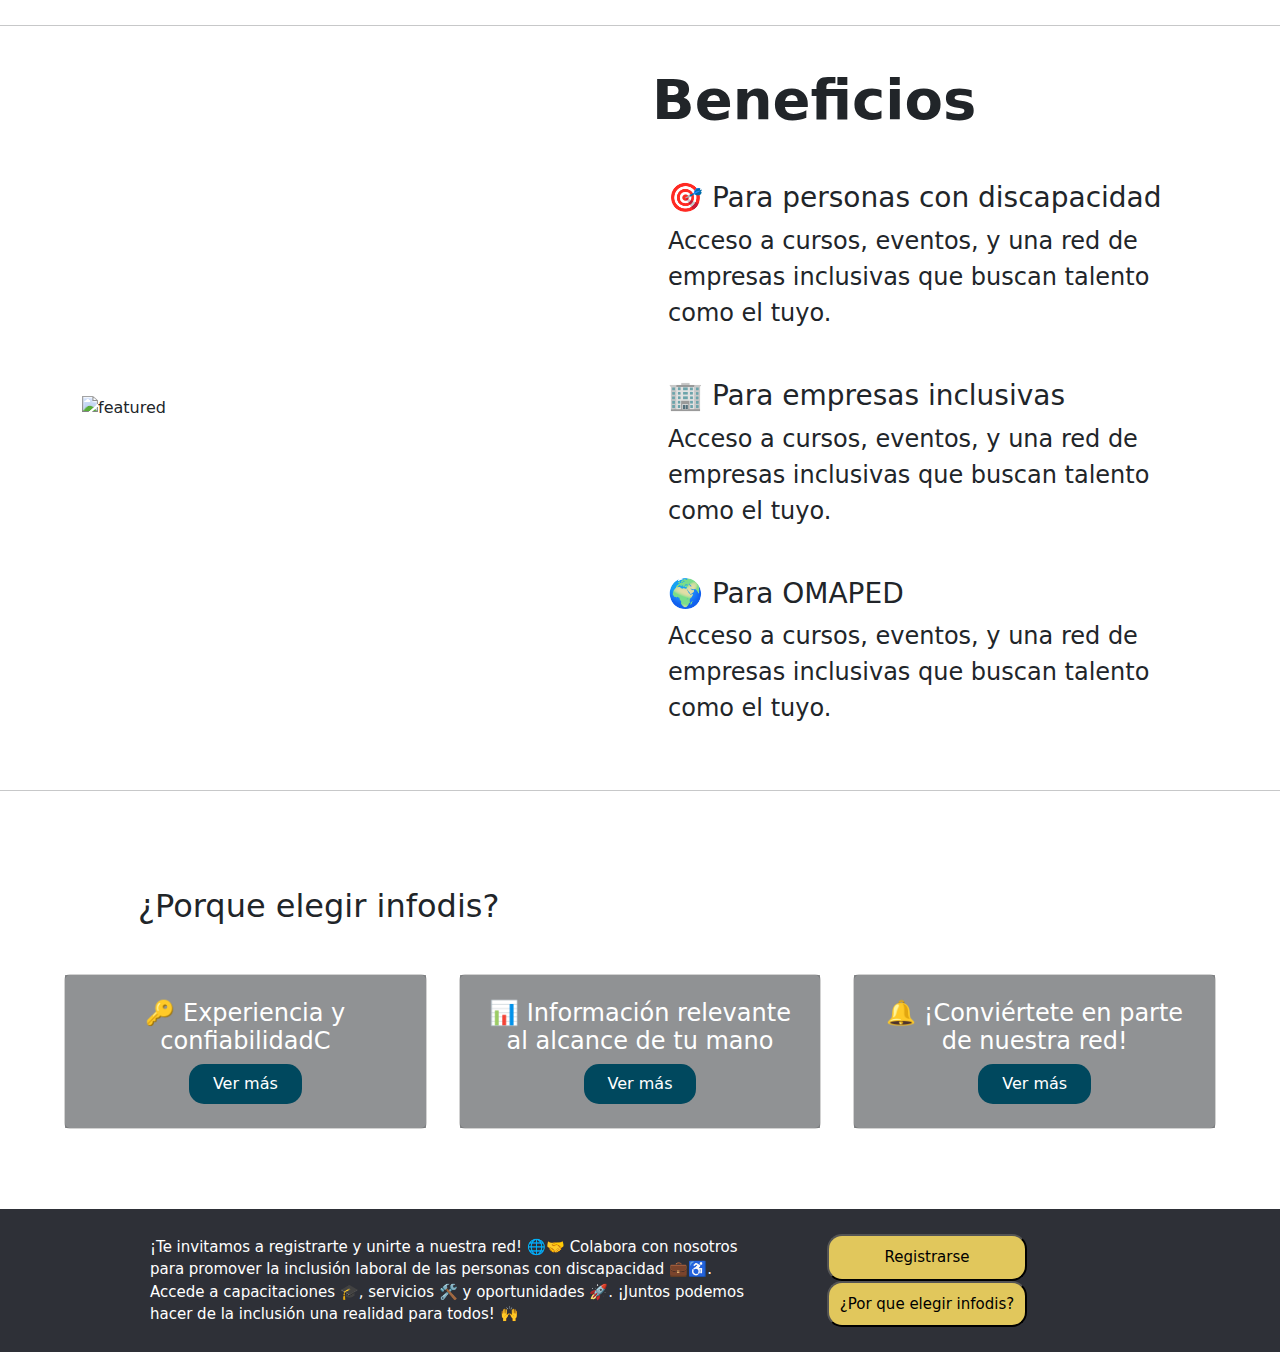
==== commit 44fe9614: "convencer" ====
--- a/assets/convencer.html
+++ b/assets/convencer.html
@@ -57,7 +57,7 @@
               <div class="icon icon-shape bg-gradient-primary shadow text-center rounded-circle">
                 <i class="fa-solid fa-wheelchair p-4" style="font-size: 150px; color: #255355;"></i>
               </div>
-              <a class="mt-3 mb-1" href="#ventajas">Ventajas</a>
+              <a class="mt-3 mb-1" href="#ventajas" style="text-decoration: none; color: black; font-size: 25px;">Ventajas</a>
             </div>
           </div>
       
@@ -66,7 +66,7 @@
               <div class="icon icon-shape bg-gradient-primary shadow text-center rounded-circle">
                 <i class="fa-solid fa-hand-holding-heart p-4" style="font-size: 150px; color: #255355;"></i>
               </div>
-              <a class="mt-3 mb-1" href="#beneficies">Beneficios</a>
+              <a class="mt-3 mb-1" href="#beneficies" style="text-decoration: none; color: black; font-size: 25px;">Beneficios</a>
             </div>
           </div>
       
@@ -75,7 +75,7 @@
               <div class="icon icon-shape bg-gradient-primary shadow text-center rounded-circle">
                 <i class="fa-solid fa-handshake p-4" style="font-size: 150px; color: #255355;"></i>
               </div>
-              <a class="mt-3 mb-1" href="#razon">¿Por qué elegir INFODIS PERÚ?</a>     
+              <a class="mt-3 mb-1" href="#razon" style="text-decoration: none; color: black; font-size: 25px;">¿Por qué elegir INFODIS PERÚ?</a>     
           </div>
         </div>
       </div>
